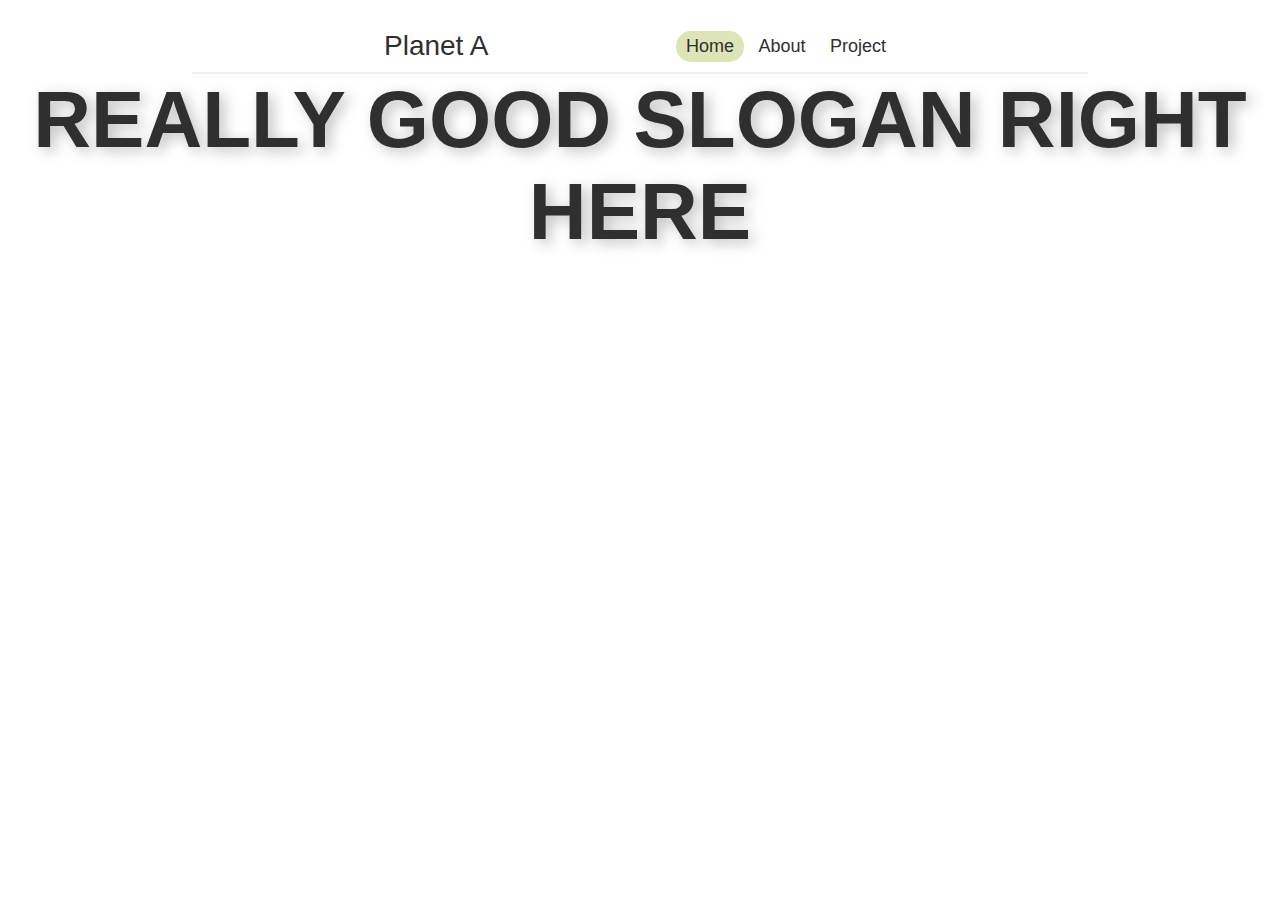
==== index.html @ 49f1a340 "added app.js, fixed about and project paragraphs" ====
<!DOCTYPE html>
<html lang="en">
  <head>
    <meta charset="UTF-8" />
    <meta http-equiv="X-UA-Compatible" content="IE=edge" />
    <meta name="viewport" content="width=device-width, initial-scale=1.0" />
    <title>Planet A - Project</title>
    <link rel="stylesheet" href="./style.css " />
    <script src="/app.js"></script>
  </head>
  <body>
    <div class="container">
      <section class="page_1">
        <!-- navbar elements -->
        <header>
          <a class="logo_text" href="/index.html">Planet A</a>
          <nav>
            <ul class="nav_links">
              <li class="home_list"><a href="/index.html">Home</a></li>
              <li class="about_list">
                <a href="/index.html#heading_about">About</a>
              </li>
              <li class="project_list">
                <a href="/pj_1/project_page_1.html">Project</a>
              </li>
            </ul>
          </nav>
        </header>

        <div class="divider_1"></div>

        <div class="main_carousell">
          <h1 class="main_slogan">REALLY GOOD SLOGAN RIGHT HERE</h1>
        </div>
      </section>
      <section class="page_2">
        <!-- about us text -->
        <div class="paragraph_1">
          <h2 class="heading_about" id="heading_about">About Us</h2>
          <p class="text_about">
            We are a group of students from the Albertus-Magnus Highschool in
            Germany. As part of our creative classes, we decided to create a
            website as a part of our research project. Since we are a part of
            Generation Z, the future of our environment not only plays a
            significant role in our lives generally, but it also affects our
            daily lives. Therefore, we made it our mission to find ways our
            everyday lives could be improved in order to fight global warming.
          </p>
        </div>
        <div class="divider_2"></div>
        <!-- project text -->
        <div class="paragraph_2">
          <h2 class="heading_project">Our Project</h2>
          <p class="text_project">
            One element that stays consistent regarding our daily lives is the
            use of public transport. However, this does not only apply to
            students – many people use public transport on a daily basis as a
            means of getting to work or travelling. As transport makes up to
            about 19% of Germany’s annual greenhouse gas emissions,
            transitioning this sector to a more climate-friendly and sustainable
            element would be of immense impact. In order to find ways to improve
            the transport sector’s emission balance, we have looked at the
            following aspects:
          </p>
          <!-- next page button -->
          <div class="next_button">
            <a class="next_link_2" href="/pj_1/project_page_1.html"
              >Check it out!</a
            >
          </div>
        </div>
      </section>
    </div>
  </body>
</html>
---- style.css ----
* {
  /* general setup */
  margin: 0px;
  padding: 0px;
  scroll-behavior: smooth;
  box-sizing: border-box;

  /* add fonts and set font family as default */
  @import url("https://fonts.googleapis.com/css2?family=Roboto:ital,wght@0,100;0,300;0,400;0,500;0,700;0,900;1,100;1,300;1,400;1,500;1,700;1,900&display=swap");
  font-family: "Roboto", sans-serif;
}

/* navbar elements */
li,
a {
  font-weight: normal;
  font-size: 1.125rem;
  color: #2f2f2f;
  text-decoration: none;
}

header {
  display: flex;
  justify-content: space-between;
  align-items: center;
  padding: 30px 30%;
  padding-bottom: 10px;
}

.logo_text {
  font-size: 1.75rem;
  font-weight: 500;
  color: #2f2f2f;
  cursor: pointer;
}

.home_list {
  background-color: #dde5b6;
  border-radius: 15px;
}

.nav_links {
  list-style: none;
}

.nav_links li {
  display: inline-block;
  padding: 0px 20px;
  padding-top: 5px;
  padding-bottom: 5px;
  padding-left: 10px;
  padding-right: 10px;
}

.nav_links li a {
  transition: all 0.3s ease 0s;
}

.nav_links .about_list :hover,
.project_list :hover {
  transition: all 0.3s ease 0s;
  color: #dde5b6;
}

.nav_links .home_list :hover {
  transition: all 0.3s ease 0s;
  color: white;
}

.divider_1 {
  margin: auto;
  width: 70vw;
  border: 1px solid #f0efef;
  background-color: #f0efef;
  border-radius: 20;
  height: 1px;
}

/* slogan */
.main_slogan {
  font-size: 5rem;
  text-align: center;
  color: #2f2f2f;
  filter: drop-shadow(5px 4px 7px rgba(0, 0, 0, 0.25));
}

/* fancy page thingy */
section {
  height: 100vh;
  justify-content: center;
  align-items: center;
  scroll-snap-align: start;
}

.container {
  scroll-snap-type: y mandatory;
  overflow-y: scroll;
  height: 100vh;
}

/* paragraph content */
.heading_project,
.heading_about {
  padding-top: 10%;
  font-size: 1.6rem;
  font-weight: 500;
  text-align: center;
  color: #2f2f2f;
}

.text_project,
.text_about {
  font-size: 1.225rem;
  text-align: center;
  margin: 0px 30vw;
}

.divider_2 {
  margin: auto;
  width: 70vw;
  border: 1px solid #f0efef;
  background-color: #f0efef;
  border-radius: 20;
  height: 1px;
  margin-top: 10vh;
}
/* next page button */
.next_button {
  margin: auto;
  margin-top: 15px;
  width: 140px;
  border: 3px solid #dde5b6;
  background-color: #dde5b6;
  border-radius: 10px;
  margin-bottom: 40px;
}

.next_link_2 {
  text-decoration: none;
  font-weight: 500;
  font-size: 1rem;
  color: #2f2f2f;
  display: flex;
  justify-content: center;
  align-items: center;
  /*   padding: 2px; */
}
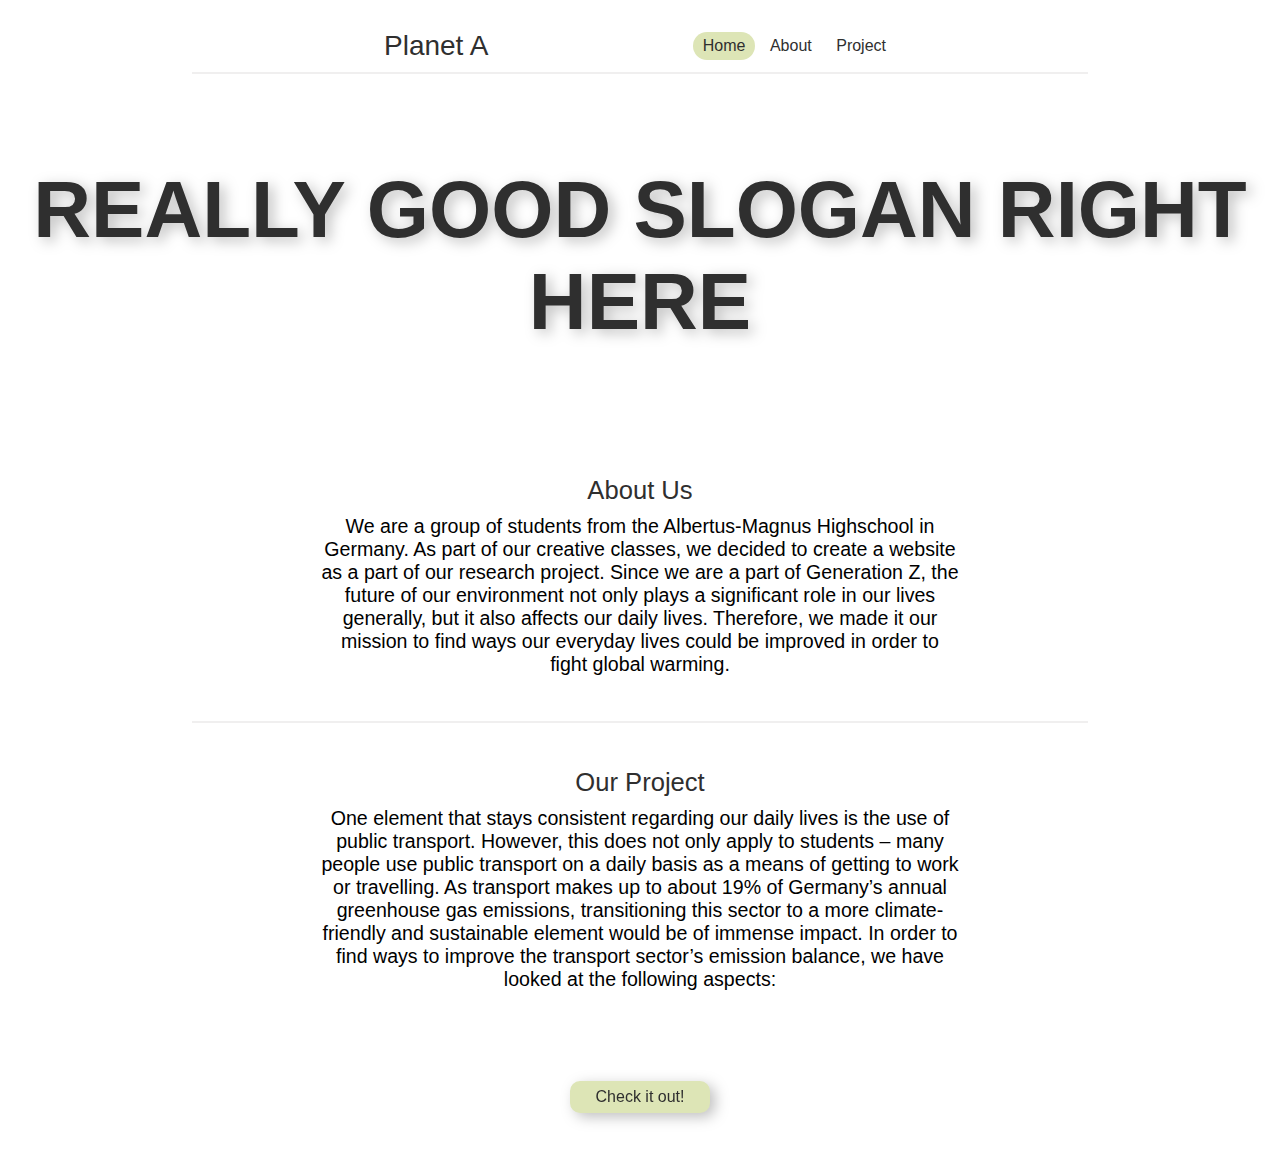
==== commit df574e40: "fixed navbar and aligned everything basically final, fixed second divider positioning" ====
--- a/index.html
+++ b/index.html
@@ -26,47 +26,49 @@
             </ul>
           </nav>
         </header>
-
+        <!-- divider -->
         <div class="divider_1"></div>
-
+        <!-- slogan text -->
         <div class="main_carousell">
           <h1 class="main_slogan">REALLY GOOD SLOGAN RIGHT HERE</h1>
         </div>
       </section>
       <section class="page_2">
         <!-- about us text -->
-        <div class="paragraph_1">
-          <h2 class="heading_about" id="heading_about">About Us</h2>
-          <p class="text_about">
-            We are a group of students from the Albertus-Magnus Highschool in
-            Germany. As part of our creative classes, we decided to create a
-            website as a part of our research project. Since we are a part of
-            Generation Z, the future of our environment not only plays a
-            significant role in our lives generally, but it also affects our
-            daily lives. Therefore, we made it our mission to find ways our
-            everyday lives could be improved in order to fight global warming.
-          </p>
-        </div>
-        <div class="divider_2"></div>
-        <!-- project text -->
-        <div class="paragraph_2">
-          <h2 class="heading_project">Our Project</h2>
-          <p class="text_project">
-            One element that stays consistent regarding our daily lives is the
-            use of public transport. However, this does not only apply to
-            students – many people use public transport on a daily basis as a
-            means of getting to work or travelling. As transport makes up to
-            about 19% of Germany’s annual greenhouse gas emissions,
-            transitioning this sector to a more climate-friendly and sustainable
-            element would be of immense impact. In order to find ways to improve
-            the transport sector’s emission balance, we have looked at the
-            following aspects:
-          </p>
-          <!-- next page button -->
-          <div class="next_button">
-            <a class="next_link_2" href="/pj_1/project_page_1.html"
-              >Check it out!</a
-            >
+        <div class="paragraphs">
+          <div class="paragraph_1">
+            <h2 class="heading_about" id="heading_about">About Us</h2>
+            <p class="text_about">
+              We are a group of students from the Albertus-Magnus Highschool in
+              Germany. As part of our creative classes, we decided to create a
+              website as a part of our research project. Since we are a part of
+              Generation Z, the future of our environment not only plays a
+              significant role in our lives generally, but it also affects our
+              daily lives. Therefore, we made it our mission to find ways our
+              everyday lives could be improved in order to fight global warming.
+            </p>
+          </div>
+          <div class="divider_2"></div>
+          <!-- project text -->
+          <div class="paragraph_2">
+            <h2 class="heading_project">Our Project</h2>
+            <p class="text_project">
+              One element that stays consistent regarding our daily lives is the
+              use of public transport. However, this does not only apply to
+              students – many people use public transport on a daily basis as a
+              means of getting to work or travelling. As transport makes up to
+              about 19% of Germany’s annual greenhouse gas emissions,
+              transitioning this sector to a more climate-friendly and
+              sustainable element would be of immense impact. In order to find
+              ways to improve the transport sector’s emission balance, we have
+              looked at the following aspects:
+            </p>
+            <!-- next page button -->
+            <div class="next_button">
+              <a class="next_link_2" href="/pj_1/project_page_1.html"
+                >Check it out!</a
+              >
+            </div>
           </div>
         </div>
       </section>
--- a/style.css
+++ b/style.css
@@ -14,7 +14,7 @@
 li,
 a {
   font-weight: normal;
-  font-size: 1.125rem;
+  font-size: 1rem;
   color: #2f2f2f;
   text-decoration: none;
 }
@@ -82,37 +82,28 @@
   text-align: center;
   color: #2f2f2f;
   filter: drop-shadow(5px 4px 7px rgba(0, 0, 0, 0.25));
-}
-
-/* fancy page thingy */
-section {
-  height: 100vh;
-  justify-content: center;
-  align-items: center;
-  scroll-snap-align: start;
-}
-
-.container {
-  scroll-snap-type: y mandatory;
-  overflow-y: scroll;
-  height: 100vh;
+  margin-top: 10vh;
 }
 
 /* paragraph content */
+.paragraphs {
+  padding-top: 10%;
+}
+
 .heading_project,
 .heading_about {
-  padding-top: 10%;
   font-size: 1.6rem;
   font-weight: 500;
   text-align: center;
   color: #2f2f2f;
+  margin-bottom: 10px;
 }
 
 .text_project,
 .text_about {
   font-size: 1.225rem;
   text-align: center;
-  margin: 0px 30vw;
+  margin: 0px 25vw;
 }
 
 .divider_2 {
@@ -122,17 +113,19 @@
   background-color: #f0efef;
   border-radius: 20;
   height: 1px;
-  margin-top: 10vh;
+  margin-top: 5vh;
+  margin-bottom: 5vh;
 }
 /* next page button */
 .next_button {
   margin: auto;
-  margin-top: 15px;
+  margin-top: 10vh;
   width: 140px;
   border: 3px solid #dde5b6;
   background-color: #dde5b6;
   border-radius: 10px;
   margin-bottom: 40px;
+  filter: drop-shadow(5px 4px 7px rgba(0, 0, 0, 0.25));
 }
 
 .next_link_2 {
@@ -143,5 +136,5 @@
   display: flex;
   justify-content: center;
   align-items: center;
-  /*   padding: 2px; */
+  padding: 4px;
 }
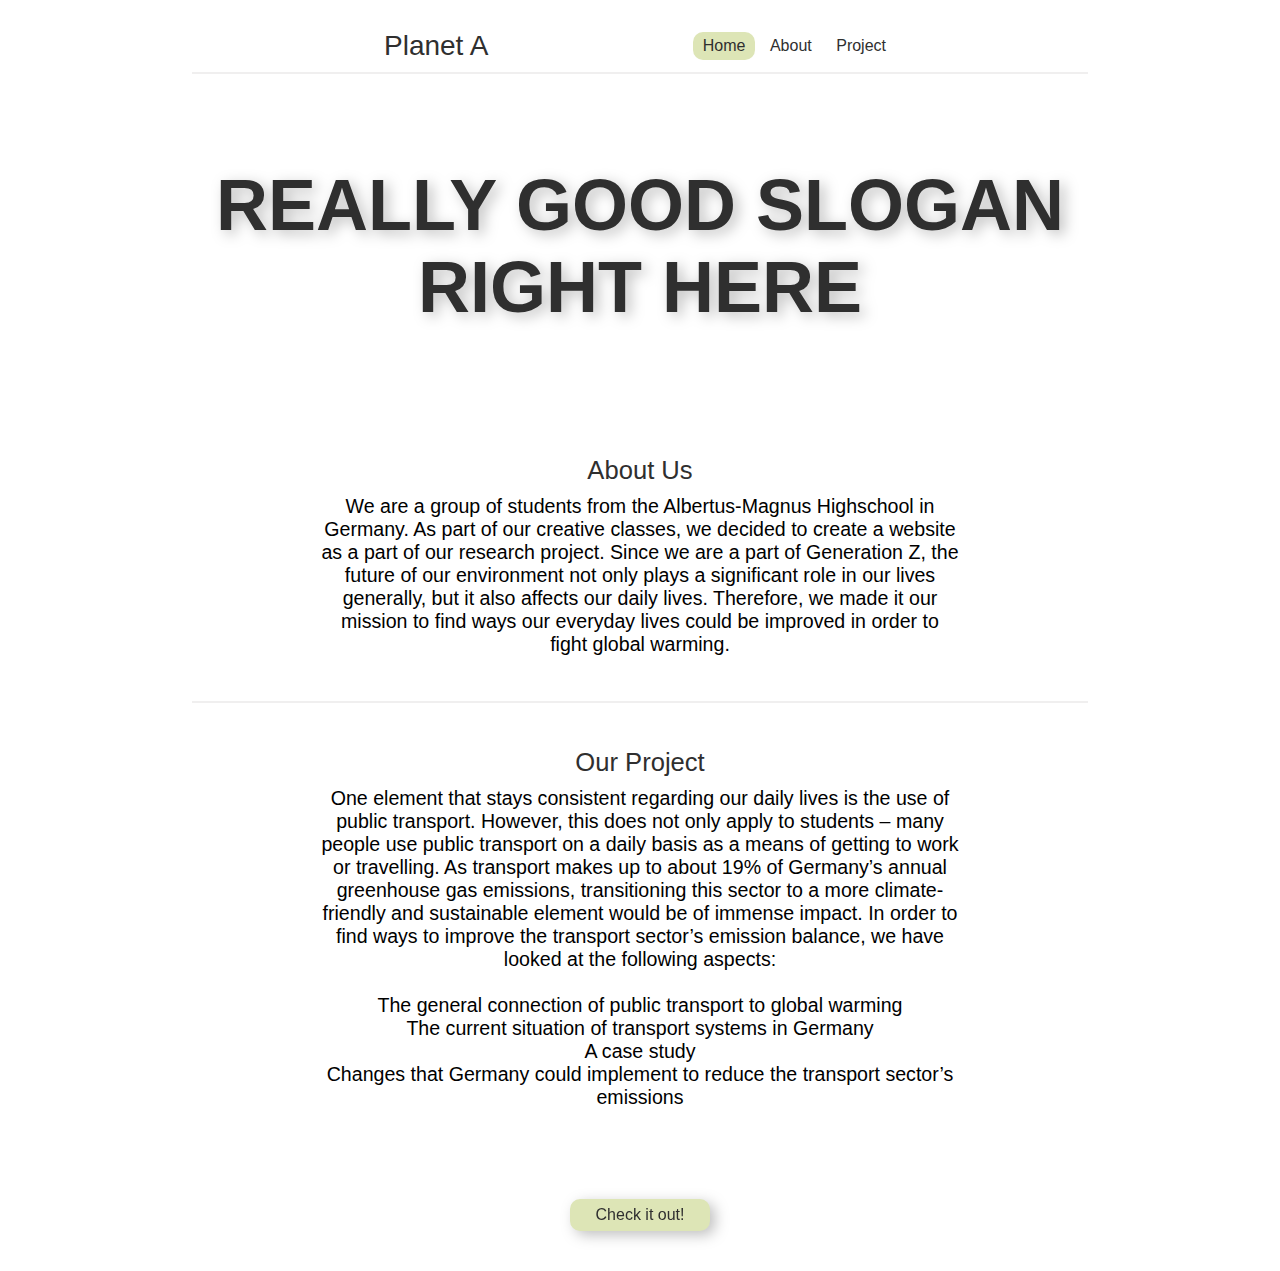
==== commit c7462758: "added proper spacing for slogan, added the content for "following aspects"" ====
--- a/index.html
+++ b/index.html
@@ -62,6 +62,16 @@
               sustainable element would be of immense impact. In order to find
               ways to improve the transport sector’s emission balance, we have
               looked at the following aspects:
+              <br />
+              <br />
+              The general connection of public transport to global warming
+              <br />
+              The current situation of transport systems in Germany
+              <br />
+              A case study
+              <br />
+              Changes that Germany could implement to reduce the transport
+              sector’s emissions
             </p>
             <!-- next page button -->
             <div class="next_button">
--- a/style.css
+++ b/style.css
@@ -10,7 +10,7 @@
   font-family: "Roboto", sans-serif;
 }
 
-/* navbar elements */
+/* navbar elements, actually looks kinda nice, maybe a little big but yeah */
 li,
 a {
   font-weight: normal;
@@ -36,7 +36,7 @@
 
 .home_list {
   background-color: #dde5b6;
-  border-radius: 15px;
+  border-radius: 10px;
 }
 
 .nav_links {
@@ -76,16 +76,18 @@
   height: 1px;
 }
 
-/* slogan */
+/* main slogan thingy, have to add something to make look better */
 .main_slogan {
-  font-size: 5rem;
+  font-size: 4.5rem;
   text-align: center;
   color: #2f2f2f;
   filter: drop-shadow(5px 4px 7px rgba(0, 0, 0, 0.25));
   margin-top: 10vh;
+  margin-left: 10vw;
+  margin-right: 10vw;
 }
 
-/* paragraph content */
+/* paragraph content, about us and about the project */
 .paragraphs {
   padding-top: 10%;
 }
@@ -116,7 +118,7 @@
   margin-top: 5vh;
   margin-bottom: 5vh;
 }
-/* next page button */
+/* next page button, make go to next page thing yeah */
 .next_button {
   margin: auto;
   margin-top: 10vh;
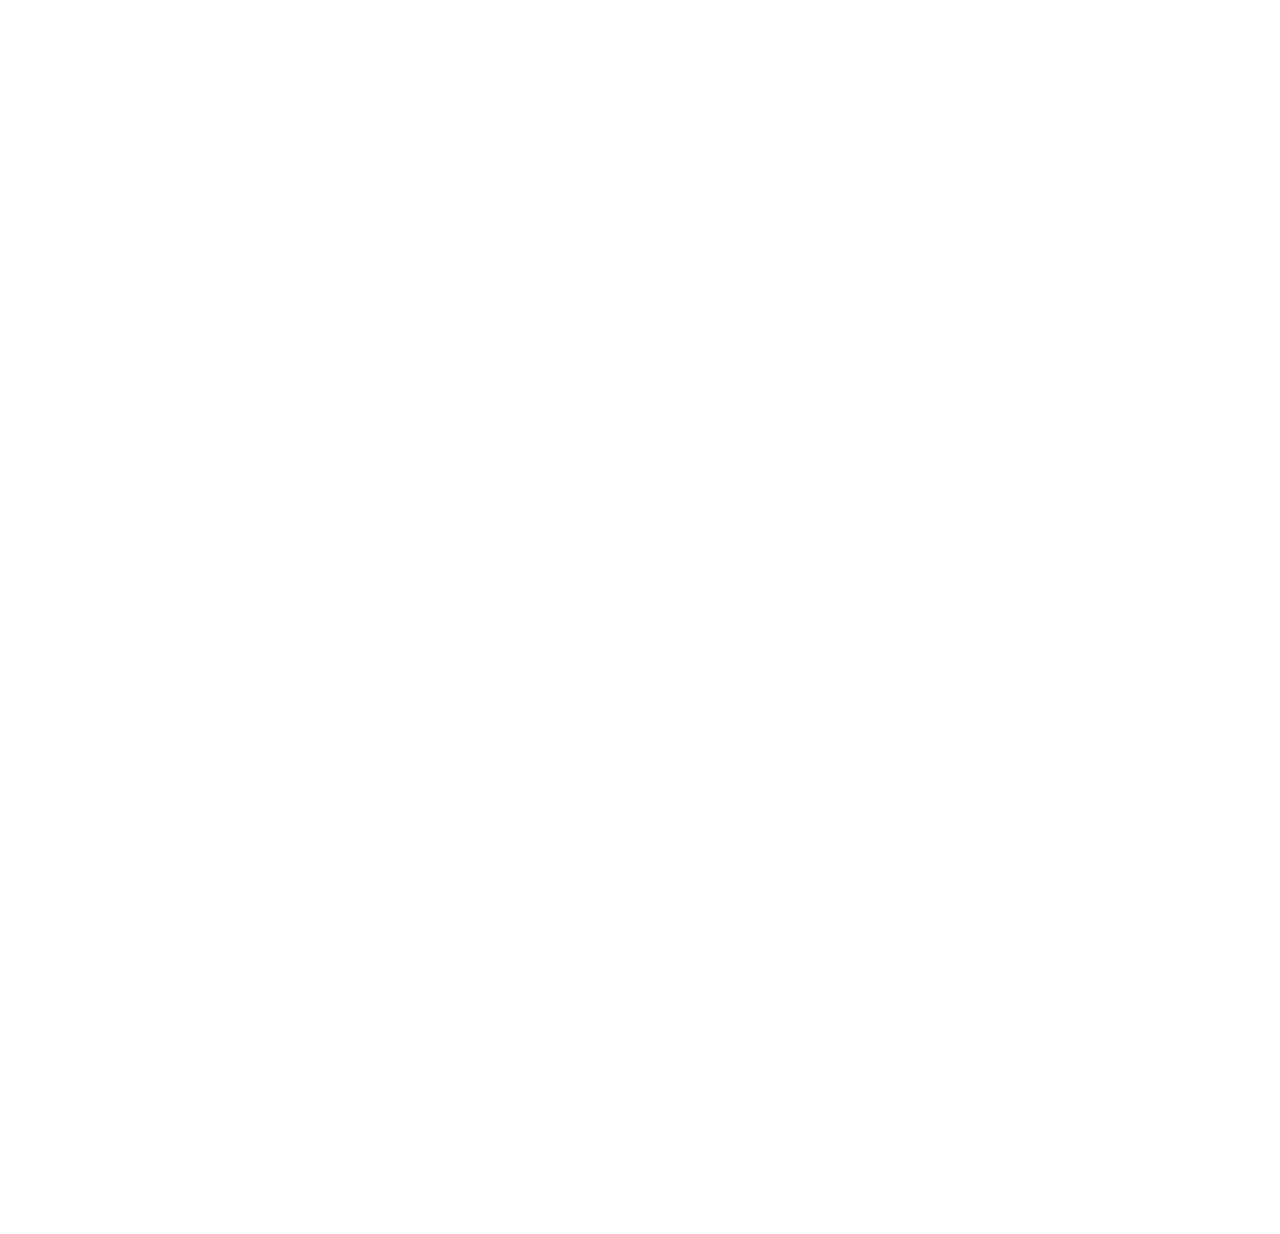
==== commit 7bf04f6e: "added stuff for theos content" ====
--- a/index.html
+++ b/index.html
@@ -64,14 +64,15 @@
               looked at the following aspects:
               <br />
               <br />
-              The general connection of public transport to global warming
+              &#x2022; The general connection of public transport to global
+              warming
               <br />
-              The current situation of transport systems in Germany
+              &#x2022; The current situation of transport systems in Germany
               <br />
-              A case study
+              &#x2022; A case study
               <br />
-              Changes that Germany could implement to reduce the transport
-              sector’s emissions
+              &#x2022; Changes that Germany could implement to reduce the
+              transport sector’s emissions
             </p>
             <!-- next page button -->
             <div class="next_button">
--- a/style.css
+++ b/style.css
@@ -78,7 +78,7 @@
 
 /* main slogan thingy, have to add something to make look better */
 .main_slogan {
-  font-size: 4.5rem;
+  font-size: 4rem;
   text-align: center;
   color: #2f2f2f;
   filter: drop-shadow(5px 4px 7px rgba(0, 0, 0, 0.25));
@@ -103,14 +103,15 @@
 
 .text_project,
 .text_about {
-  font-size: 1.225rem;
+  font-size: 1.2rem;
   text-align: center;
   margin: 0px 25vw;
+  color: #2f2f2f;
 }
 
 .divider_2 {
   margin: auto;
-  width: 70vw;
+  width: 60vw;
   border: 1px solid #f0efef;
   background-color: #f0efef;
   border-radius: 20;
@@ -140,3 +141,93 @@
   align-items: center;
   padding: 4px;
 }
+
+/* ANIMATIONS LETS FUCKING GOOOOOOO HYPEEEEE */
+@keyframes fadeInAnimation {
+  0% {
+    opacity: 0;
+  }
+  100% {
+    opacity: 1;
+  }
+}
+
+/* animation changes to elements */
+li,
+a {
+  opacity: 0%;
+  animation: fadeInAnimation ease 1.5s;
+  animation-iteration-count: 1;
+  animation-fill-mode: forwards;
+}
+
+.divider_1 {
+  opacity: 0%;
+  animation: fadeInAnimation ease 1.5s;
+  animation-iteration-count: 1;
+  animation-fill-mode: forwards;
+}
+
+.main_slogan {
+  opacity: 0%;
+  animation: fadeInAnimation ease 1.5s;
+  animation-iteration-count: 1;
+  animation-fill-mode: forwards;
+  animation-delay: 500ms;
+}
+
+.heading_about {
+  opacity: 0%;
+  animation: fadeInAnimation ease 1.5s;
+  animation-iteration-count: 1;
+  animation-fill-mode: forwards;
+  animation-delay: 700ms;
+}
+
+.text_about {
+  opacity: 0%;
+  animation: fadeInAnimation ease 1.5s;
+  animation-iteration-count: 1;
+  animation-fill-mode: forwards;
+  animation-delay: 900ms;
+}
+
+.divider_2 {
+  opacity: 0%;
+  animation: fadeInAnimation ease 1.5s;
+  animation-iteration-count: 1;
+  animation-fill-mode: forwards;
+  animation-delay: 1100ms;
+}
+
+.heading_project {
+  opacity: 0%;
+  animation: fadeInAnimation ease 1.5s;
+  animation-iteration-count: 1;
+  animation-fill-mode: forwards;
+  animation-delay: 1300ms;
+}
+
+.text_project {
+  opacity: 0%;
+  animation: fadeInAnimation ease 1.5s;
+  animation-iteration-count: 1;
+  animation-fill-mode: forwards;
+  animation-delay: 1500ms;
+}
+
+.next_button {
+  opacity: 0%;
+  animation: fadeInAnimation ease 1.5s;
+  animation-iteration-count: 1;
+  animation-fill-mode: forwards;
+  animation-delay: 1700ms;
+}
+
+.next_link_2 {
+  opacity: 0%;
+  animation: fadeInAnimation ease 1.5s;
+  animation-iteration-count: 1;
+  animation-fill-mode: forwards;
+  animation-delay: 1900ms;
+}
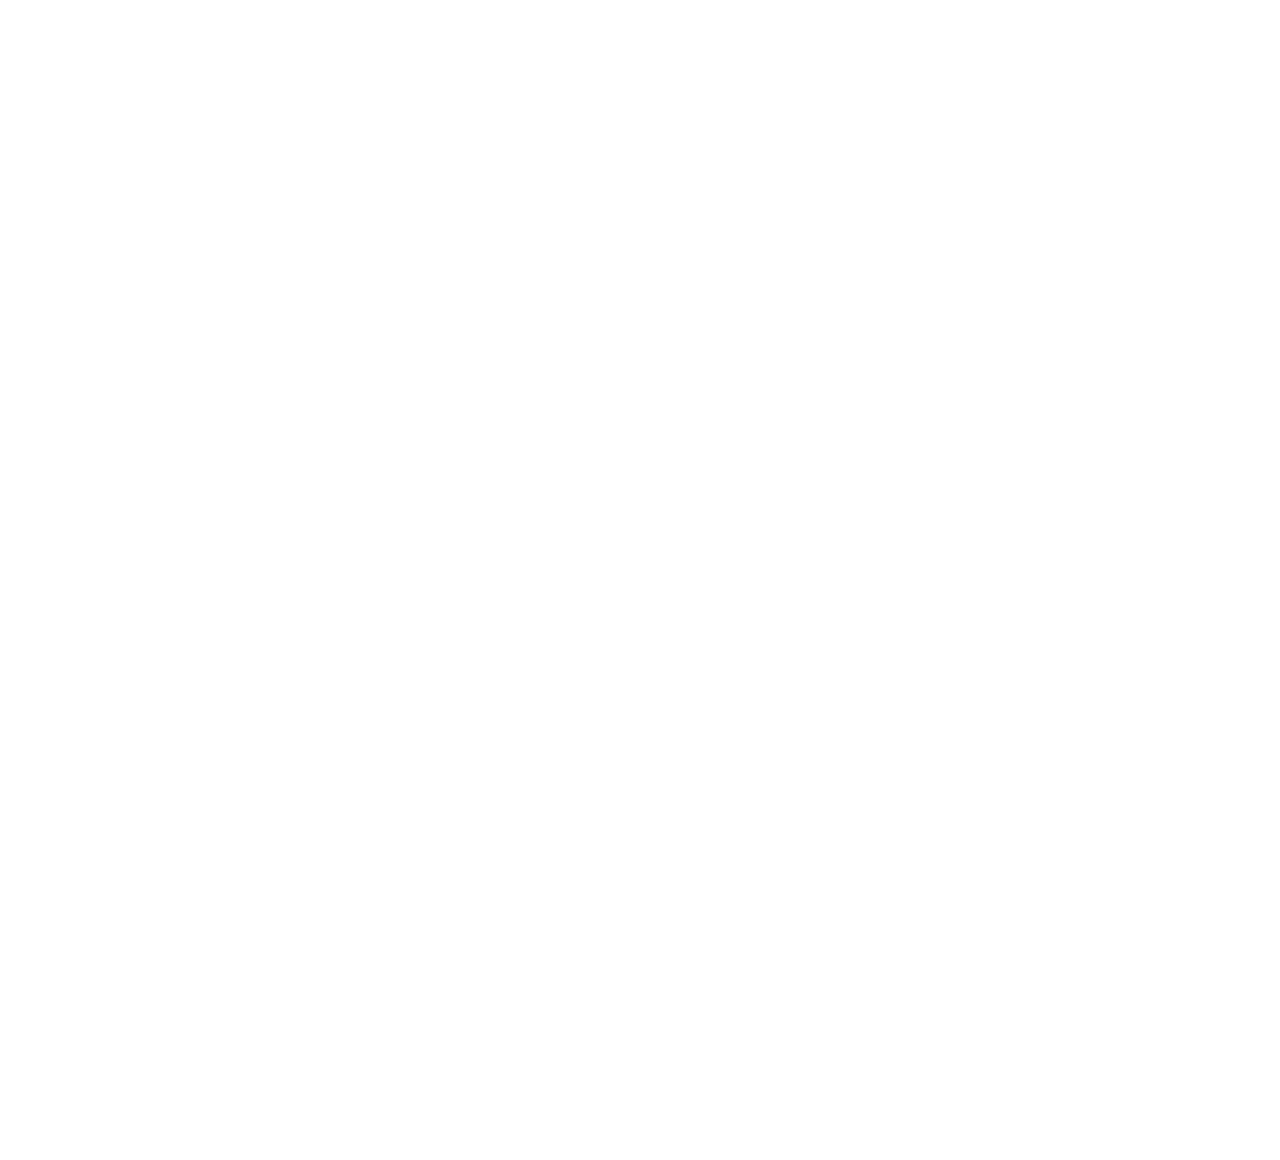
==== commit ad646056: "adjusted button styling to bold and adjusted divider line to 60vw" ====
--- a/index.html
+++ b/index.html
@@ -7,6 +7,10 @@
     <title>Planet A - Project</title>
     <link rel="stylesheet" href="./style.css " />
     <script src="/app.js"></script>
+    <meta
+      name="viewport"
+      content="width=device-width, initial-scale=1, minimum-scale=1.0, maximum-scale=1.0, minimal-ui"
+    />
   </head>
   <body>
     <div class="container">
@@ -30,7 +34,7 @@
         <div class="divider_1"></div>
         <!-- slogan text -->
         <div class="main_carousell">
-          <h1 class="main_slogan">REALLY GOOD SLOGAN RIGHT HERE</h1>
+          <h1 class="main_slogan">THERE IS NO PLANET B</h1>
         </div>
       </section>
       <section class="page_2">
@@ -77,7 +81,7 @@
             <!-- next page button -->
             <div class="next_button">
               <a class="next_link_2" href="/pj_1/project_page_1.html"
-                >Check it out!</a
+                ><b>Check it out!</b></a
               >
             </div>
           </div>
--- a/style.css
+++ b/style.css
@@ -29,7 +29,7 @@
 
 .logo_text {
   font-size: 1.75rem;
-  font-weight: 500;
+  font-weight: 600;
   color: #2f2f2f;
   cursor: pointer;
 }
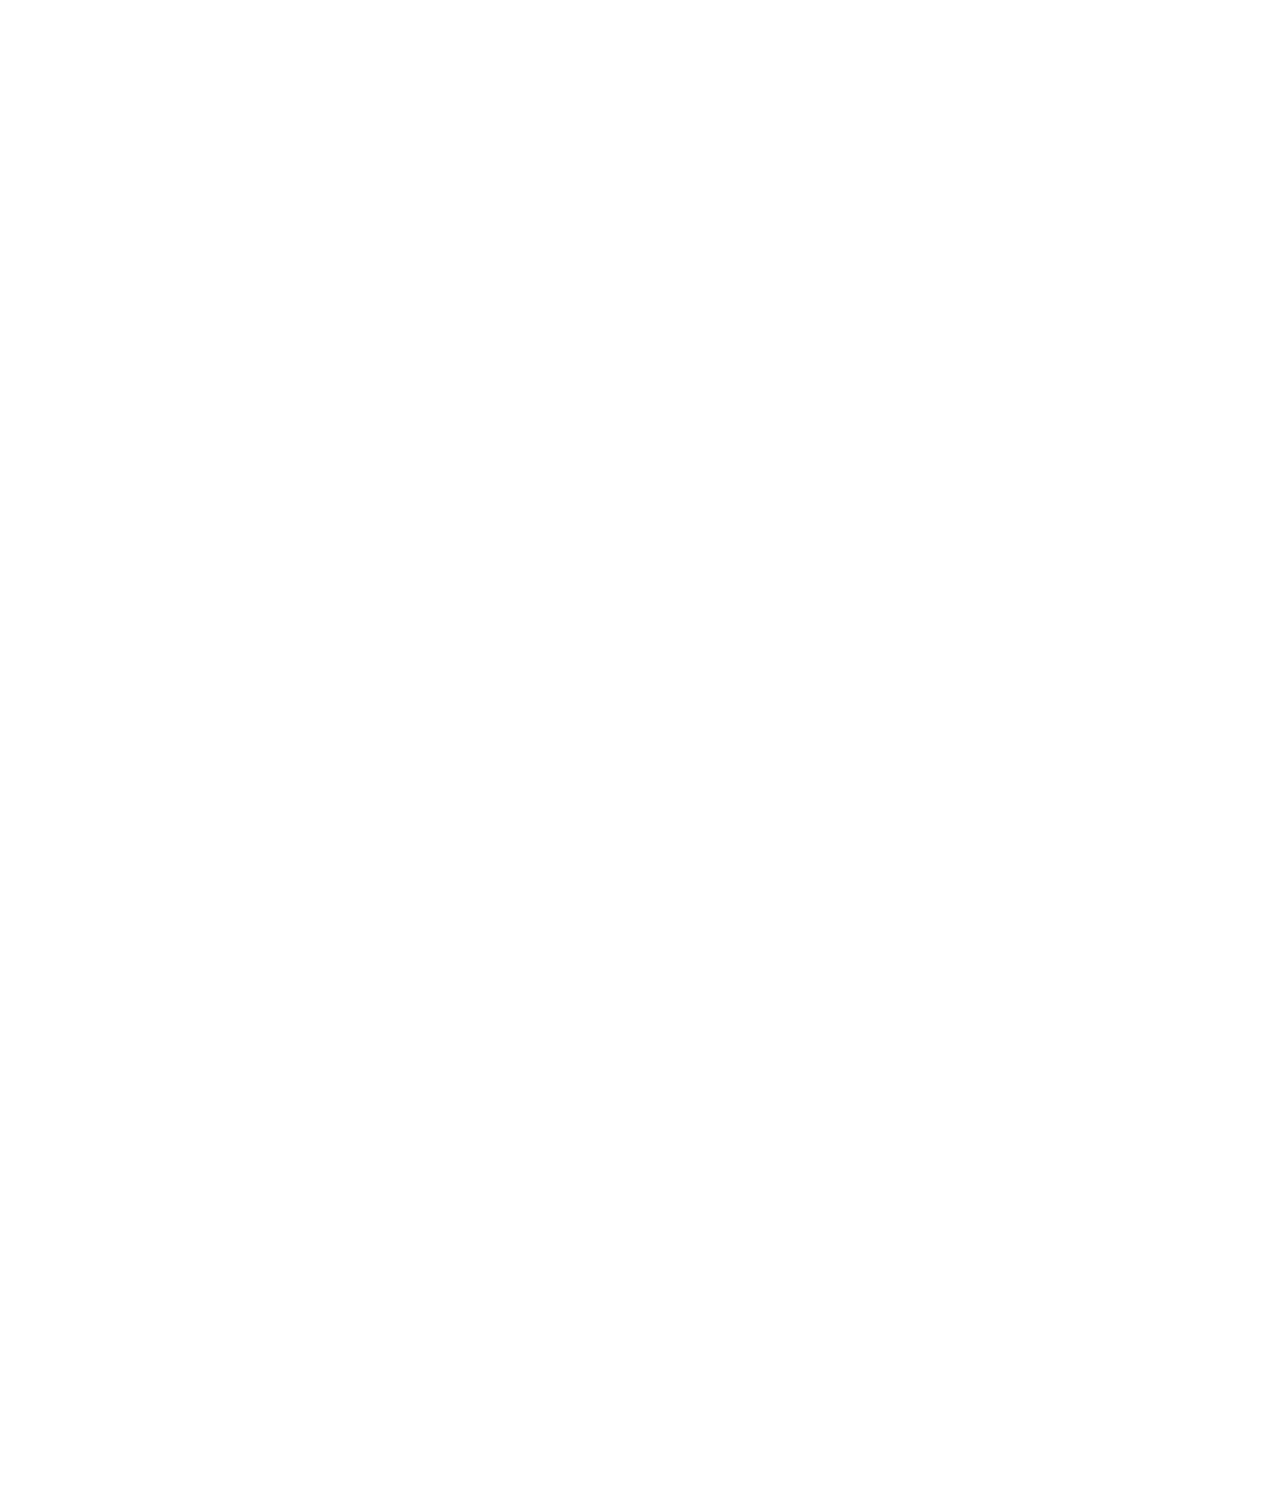
==== commit 18c0857d: "changed spelling" ====
--- a/index.html
+++ b/index.html
@@ -34,7 +34,9 @@
         <div class="divider_1"></div>
         <!-- slogan text -->
         <div class="main_carousell">
-          <h1 class="main_slogan">THERE IS NO PLANET B</h1>
+          <h1 class="main_slogan">
+            THERE IS <span class="magic">NO PLANET B</span>
+          </h1>
         </div>
       </section>
       <section class="page_2">
@@ -45,11 +47,11 @@
             <p class="text_about">
               We are a group of students from the Albertus-Magnus Highschool in
               Germany. As part of our creative classes, we decided to create a
-              website as a part of our research project. Since we are a part of
-              Generation Z, the future of our environment not only plays a
-              significant role in our lives generally, but it also affects our
-              daily lives. Therefore, we made it our mission to find ways our
-              everyday lives could be improved in order to fight global warming.
+              website as our research project. Since we are a part of Generation
+              Z, the future of our environment not only plays a significant role
+              in our lives generally, but it also affects our daily lives.
+              Therefore, we made it our mission to find ways our everyday lives
+              could be improved in order to fight global warming.
             </p>
           </div>
           <div class="divider_2"></div>
--- a/style.css
+++ b/style.css
@@ -82,9 +82,19 @@
   text-align: center;
   color: #2f2f2f;
   filter: drop-shadow(5px 4px 7px rgba(0, 0, 0, 0.25));
-  margin-top: 10vh;
+  margin-top: 30vh;
   margin-left: 10vw;
   margin-right: 10vw;
+  margin-bottom: 20vh;
+}
+
+.magic {
+  animation: background-pan 8s linear infinite;
+  background: linear-gradient(to right, #bbc299, #41cac4, #a2c2e4, #bbc299);
+  background-size: 200%;
+  -webkit-background-clip: text;
+  -webkit-text-fill-color: transparent;
+  white-space: nowrap;
 }
 
 /* paragraph content, about us and about the project */
@@ -128,7 +138,7 @@
   background-color: #dde5b6;
   border-radius: 10px;
   margin-bottom: 40px;
-  filter: drop-shadow(5px 4px 7px rgba(0, 0, 0, 0.25));
+  /* filter: drop-shadow(5px 4px 7px rgba(0, 0, 0, 0.25)); */
 }
 
 .next_link_2 {
@@ -152,6 +162,16 @@
   }
 }
 
+@keyframes background-pan {
+  from {
+    background-position: 0% center;
+  }
+
+  to {
+    background-position: -200% center;
+  }
+}
+
 /* animation changes to elements */
 li,
 a {
